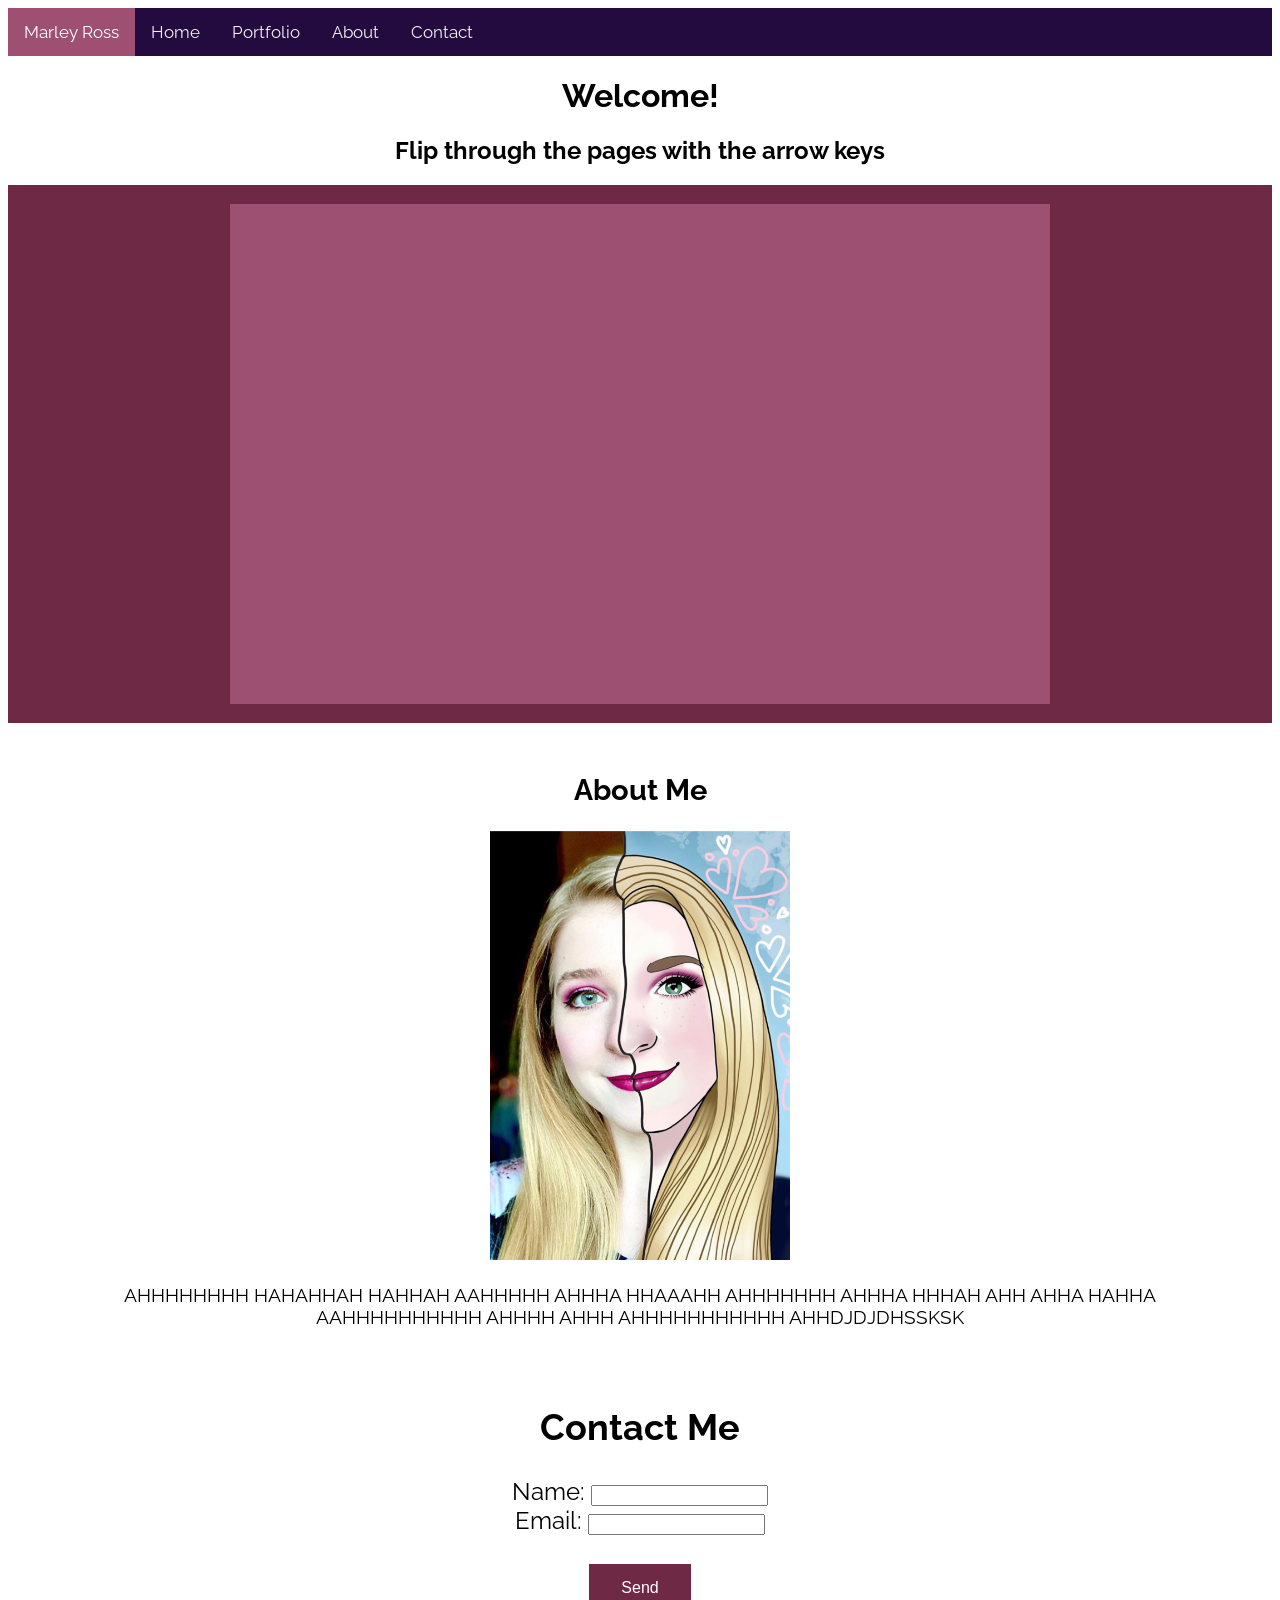
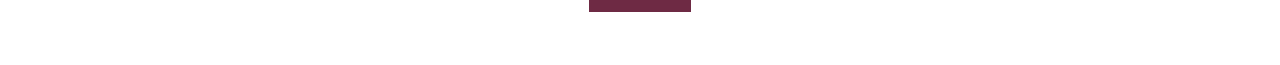
==== index.html @ e8fc82fb "added some stuff" ====
<!doctype html>
<html>
<head>
<script src="https://ajax.googleapis.com/ajax/libs/jquery/3.4.1/jquery.min.js"></script>
<!--Additional JS Library for turning pages http://www.turnjs.com/-->
<script type="text/javascript" src="turn.min.js"></script>
<!--Link JS-->
<script src="javaScript.js"></script>

<style>@import url('https://fonts.googleapis.com/css2?family=Raleway&display=swap');</style>
<style type="text/css">
/*
TEAL rgb(0,139,177)
DARK PURPLE #240B3f
PINK  #9E5073
*/
body{
	background:white;
	font-family: 'Raleway', sans-serif;
}
#magazine{
	width: 820px;
	height: 500px;
	background: #9E5073;
	margin: auto;
	
}
#magazine .turn-page{
	background-color: rgb(0,139,177);
	background-size:100% 100%;
}
.topnav {
  background-color:#240B3F;
  overflow: hidden;
}

/* Style the links inside the navigation bar */
.topnav a {
  float: left;
  color: #f2f2f2;
  text-align: center;
  padding: 14px 16px;
  text-decoration: none;
  font-size: 17px;
}

/* Change the color of links on hover */
.topnav a:hover {
  background-color: #ddd;
  color: black;
}

/* Add a color to the active/current link */
.topnav a.active {
  background-color: #9E5073;
  color: white;
}
#top-text {
	text-align: center;

}
#mag-background {
	background-color:#6E2A44;
}
#about {
	text-align: center;
	margin: auto;
	margin-top: 50px;
	padding-left: 100px;
	padding-right: 100px;
	/*background-color: #9E5073;*/
	font-size: larger;
}
#about img {
	width: 300px;
}
#contact {
	text-align: center;
	font-size: x-large;
}
button {
	background-color: #6E2A44;
  	border: none;
  	color: white;
  	padding: 15px 32px;
  	text-align: center;
  	text-decoration: none;
  	display: inline-block;
  	font-size: 16px;
}

</style>
</head>
<body>
	<div class="topnav">
		<a class="active" href=".topnav">Marley Ross</a>
		<a href="#top-text">Home</a>
		<a href="#portfolio">Portfolio</a>
		<a href="#about">About</a>
		<a href="#contact">Contact</a>
	  </div>
	<div id="top-text">
		<h1>Welcome!</h1>
		<h2>Flip through the pages with the arrow keys</h2>
	</div>	  
	<div id="mag-background">
		<br>
		<div id="portfolio">
			<div id="magazine">
				<div style="background-image:url(pages/00.png);"></div>
				<div style="background-image:url(pages/01.png);"></div>
				<div style="background-image:url(pages/02.png);"></div>
				<div style="background-image:url(pages/03.png);"></div>
				<div style="background-image:url(pages/04.png);"></div>
				<div style="background-image:url(pages/05.png);"></div>
				<div style="background-image:url(pages/06.png);"></div>
				<div style="background-image:url(pages/07.png);"></div>
				<div style="background-image:url(pages/08.png);"></div>
				<div style="background-image:url(pages/09.png);"></div>
			</div>
		</div>	
		<br>
	</div>
	<div id="about">
		<h2>About Me</h2>
		<img src="ToonMeProfile.png">
		<p>
			AHHHHHHHH HAHAHHAH HAHHAH AAHHHHH AHHHA HHAAAHH AHHHHHHH AHHHA HHHAH  AHH AHHA HAHHA AAHHHHHHHHHH
			AHHHH AHHH AHHHHHHHHHHH AHHDJDJDHSSKSK
		</p>
		

	</div>
	<div id="contact">
			<br>
			<h2>Contact Me</h2>
			<p>
			<form action="POST" name="example" onsubmit="return false;" href="http://localhost:5000/echo/">
				<label for="name">Name:</label> <input id="response-name" type="text" name="name"> <br>
				<label for="email">Email:</label> <input id="email" type="text" name="email"> <br>
				<br>
				<button id="disappear">Send</button>
			</form>
			<br>
			<p id="response-area">

			</p>
	</div>
	<div id="thanks">
		<h2>Thank you</h2>
	</div>

</body>
</html>
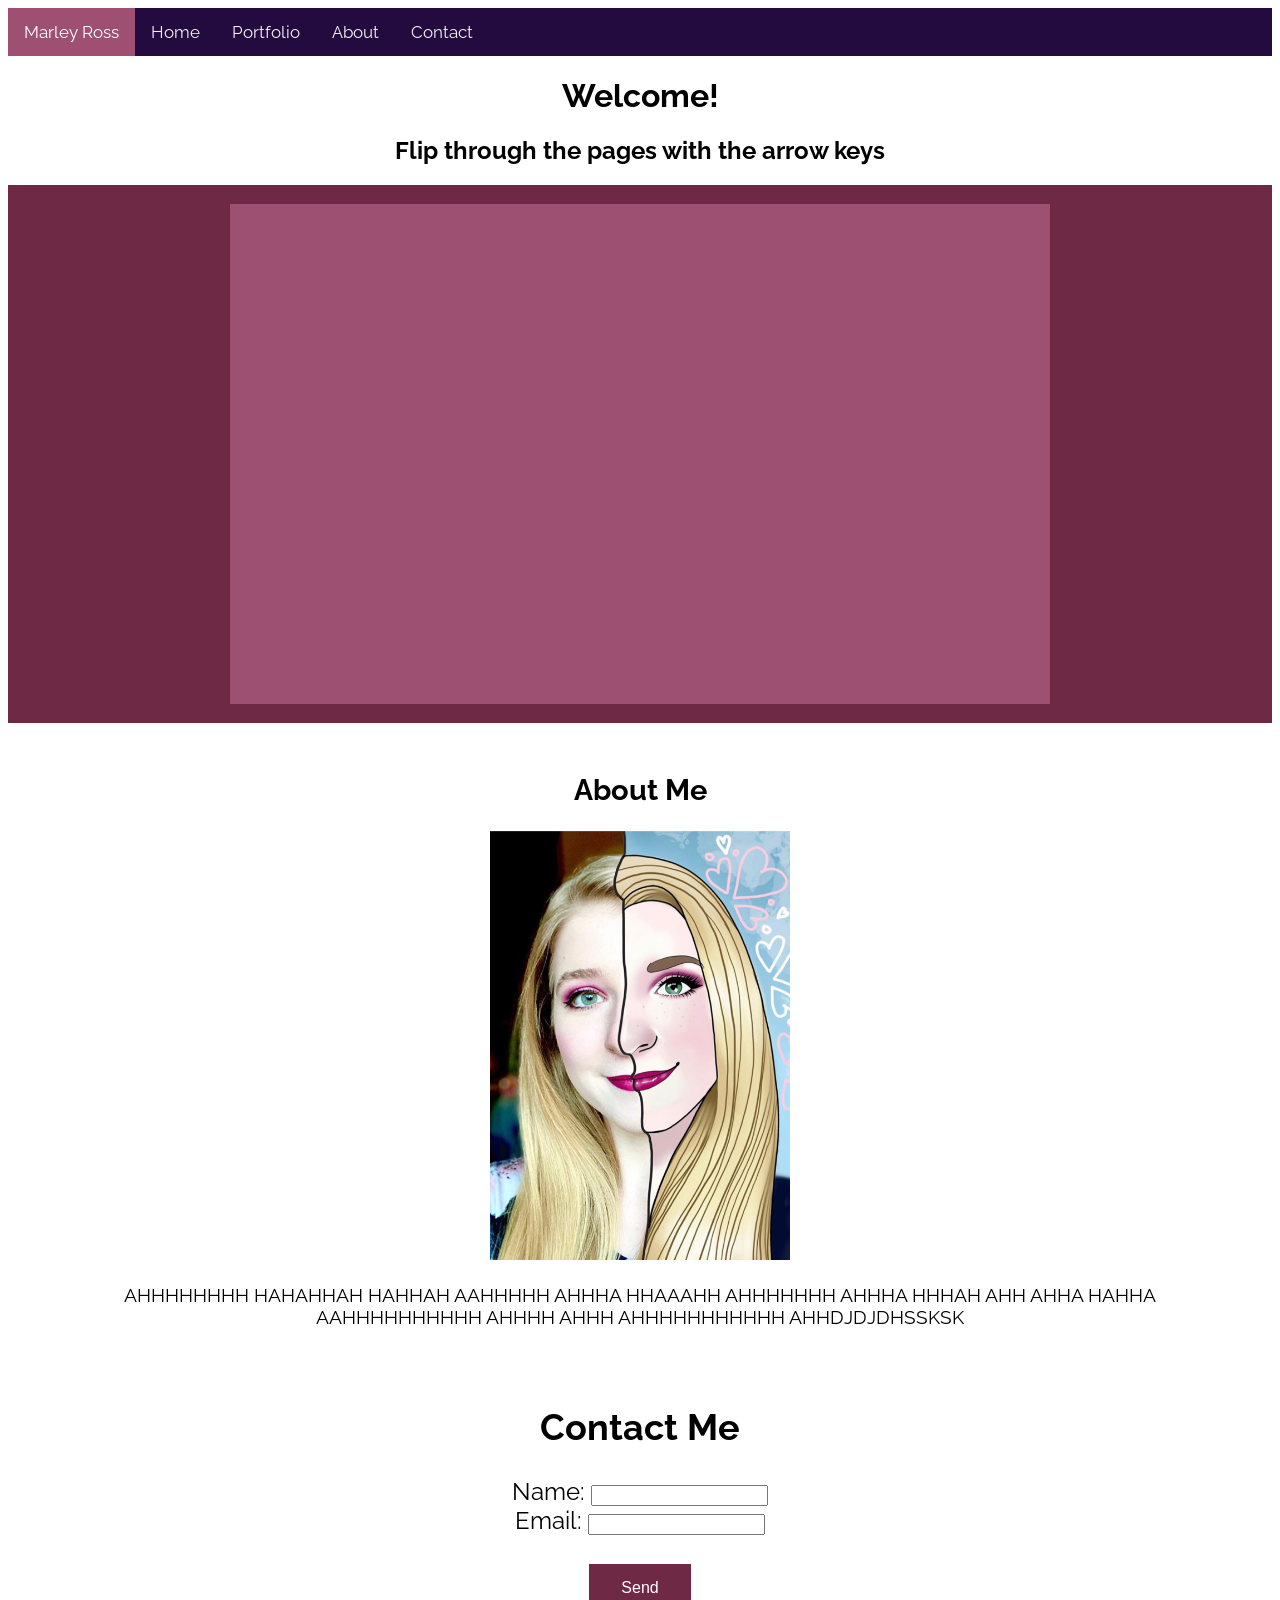
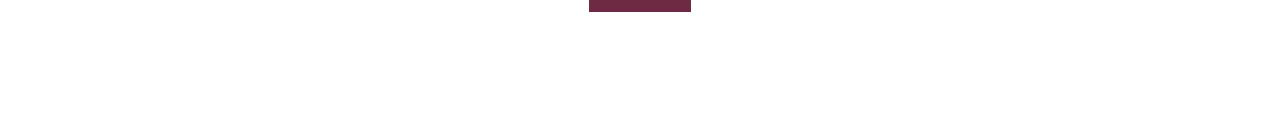
==== commit 1e6d0b58: "gah" ====
--- a/index.html
+++ b/index.html
@@ -17,6 +17,7 @@
 body{
 	background:white;
 	font-family: 'Raleway', sans-serif;
+	padding-bottom: 40px;
 }
 #magazine{
 	width: 820px;
@@ -88,6 +89,9 @@
   	display: inline-block;
   	font-size: 16px;
 }
+#thanks {
+	text-align: center;
+}
 
 </style>
 </head>
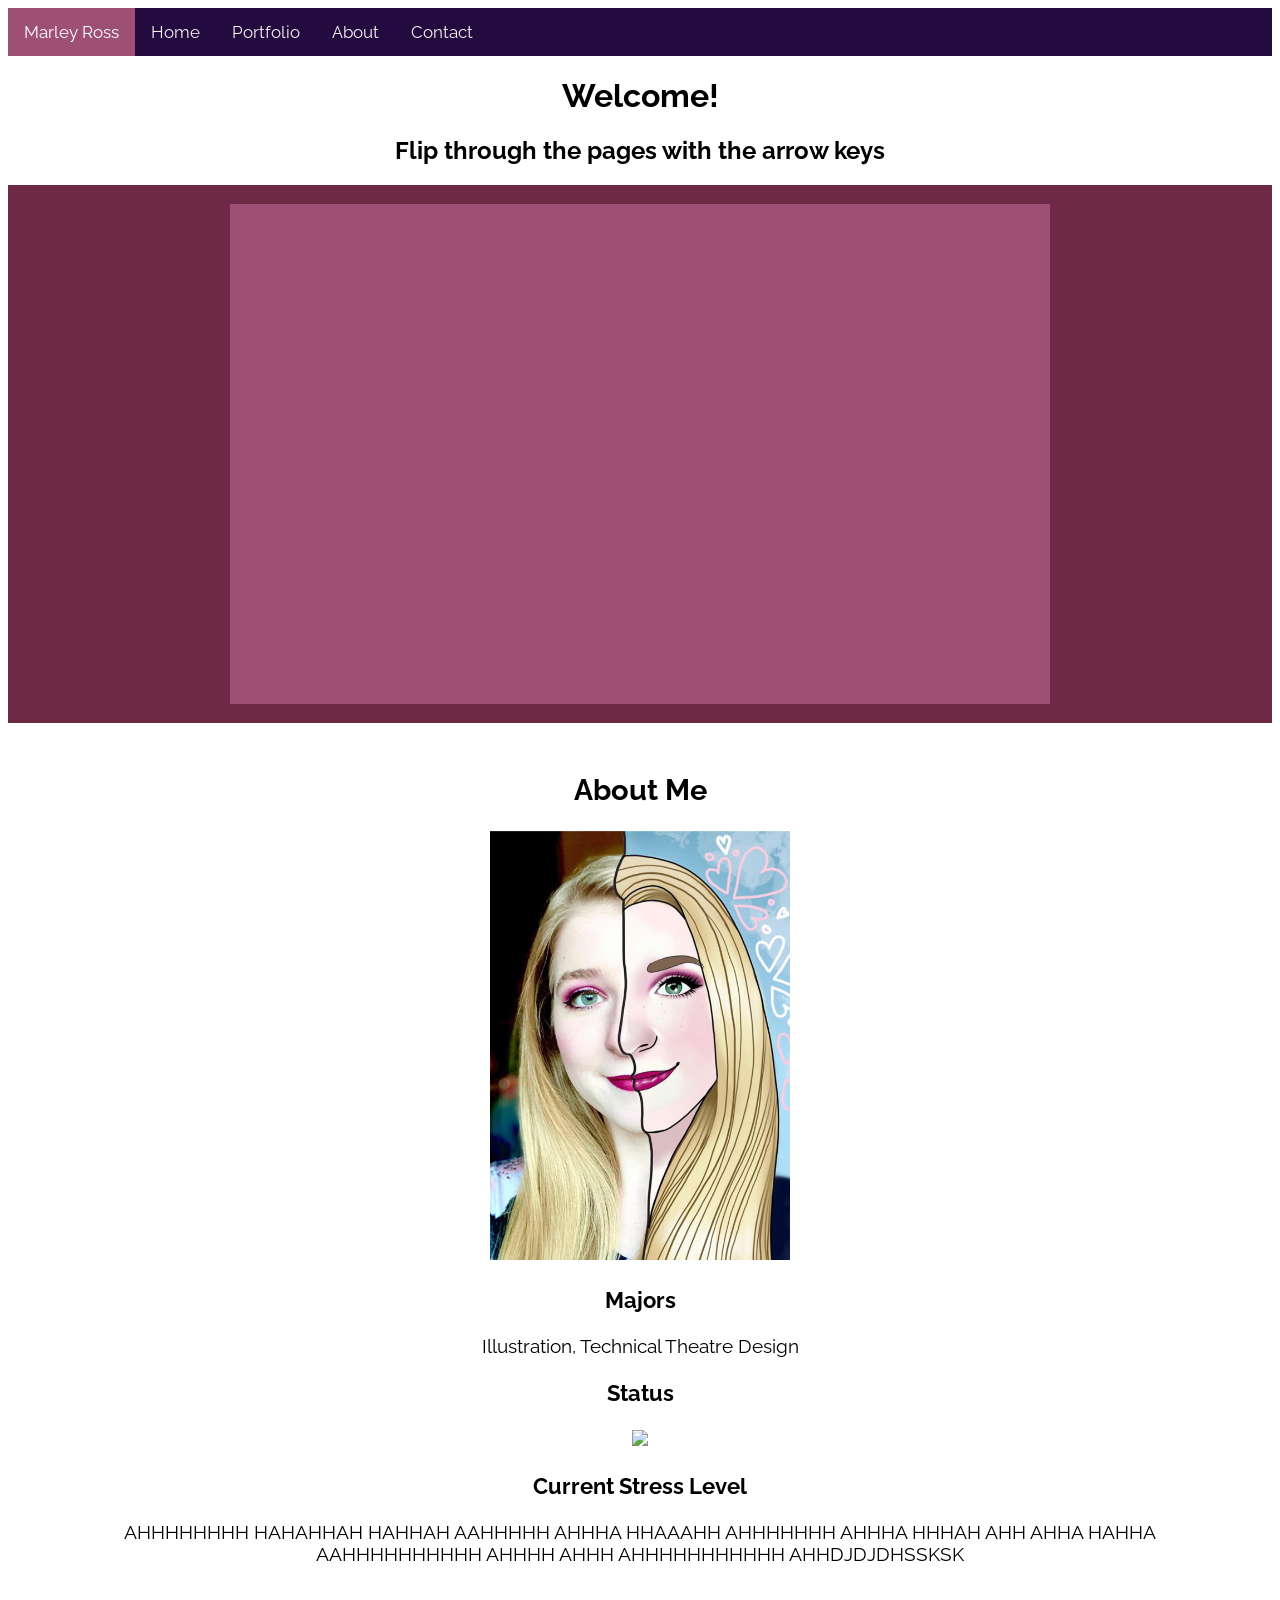
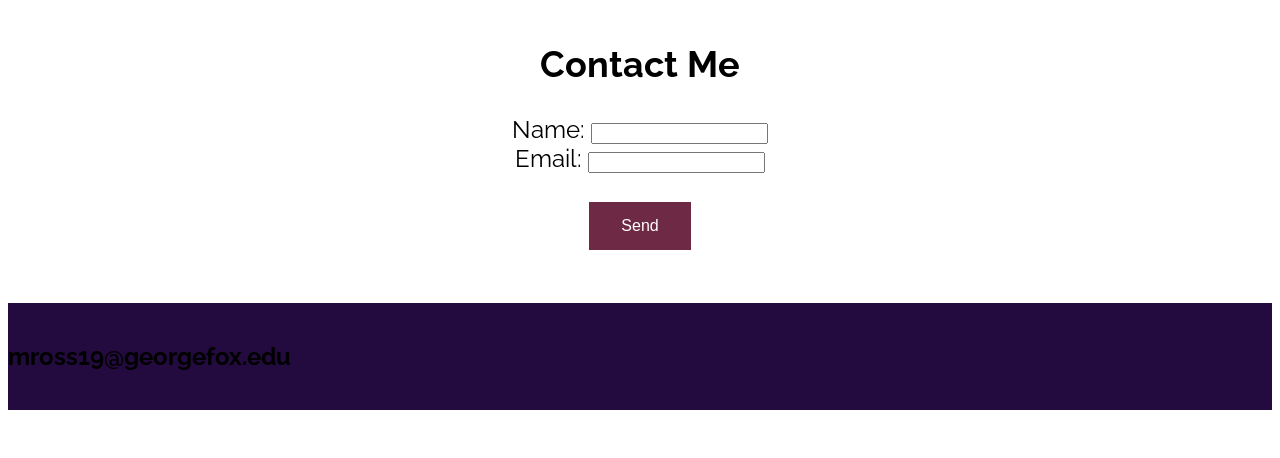
==== commit 41d5a9f2: "additions" ====
--- a/index.html
+++ b/index.html
@@ -92,7 +92,9 @@
 #thanks {
 	text-align: center;
 }
-
+#footer {
+	background-color:#240B3F;
+}
 </style>
 </head>
 <body>
@@ -128,6 +130,11 @@
 	<div id="about">
 		<h2>About Me</h2>
 		<img src="ToonMeProfile.png">
+		<h3>Majors</h3>
+		<p>Illustration, Technical Theatre Design</p>
+		<h3>Status</h3>
+		<img src="https://www.google.com/url?sa=i&url=http%3A%2F%2Fpixelartmaker.com%2Fart%2F92d43791e6f07e5&psig=AOvVaw1qbSb03esVmwRcytvD5f73&ust=1587880340482000&source=images&cd=vfe&ved=0CAIQjRxqFwoTCMC_ha_xgukCFQAAAAAdAAAAABAD">
+		<h3>Current Stress Level</h3>
 		<p>
 			AHHHHHHHH HAHAHHAH HAHHAH AAHHHHH AHHHA HHAAAHH AHHHHHHH AHHHA HHHAH  AHH AHHA HAHHA AAHHHHHHHHHH
 			AHHHH AHHH AHHHHHHHHHHH AHHDJDJDHSSKSK
@@ -153,6 +160,11 @@
 	<div id="thanks">
 		<h2>Thank you</h2>
 	</div>
+	<div id="footer">
+		<br>
+		<h2>mross19@georgefox.edu</h2>
+		<br>
+	</div>
 
 </body>
 </html>
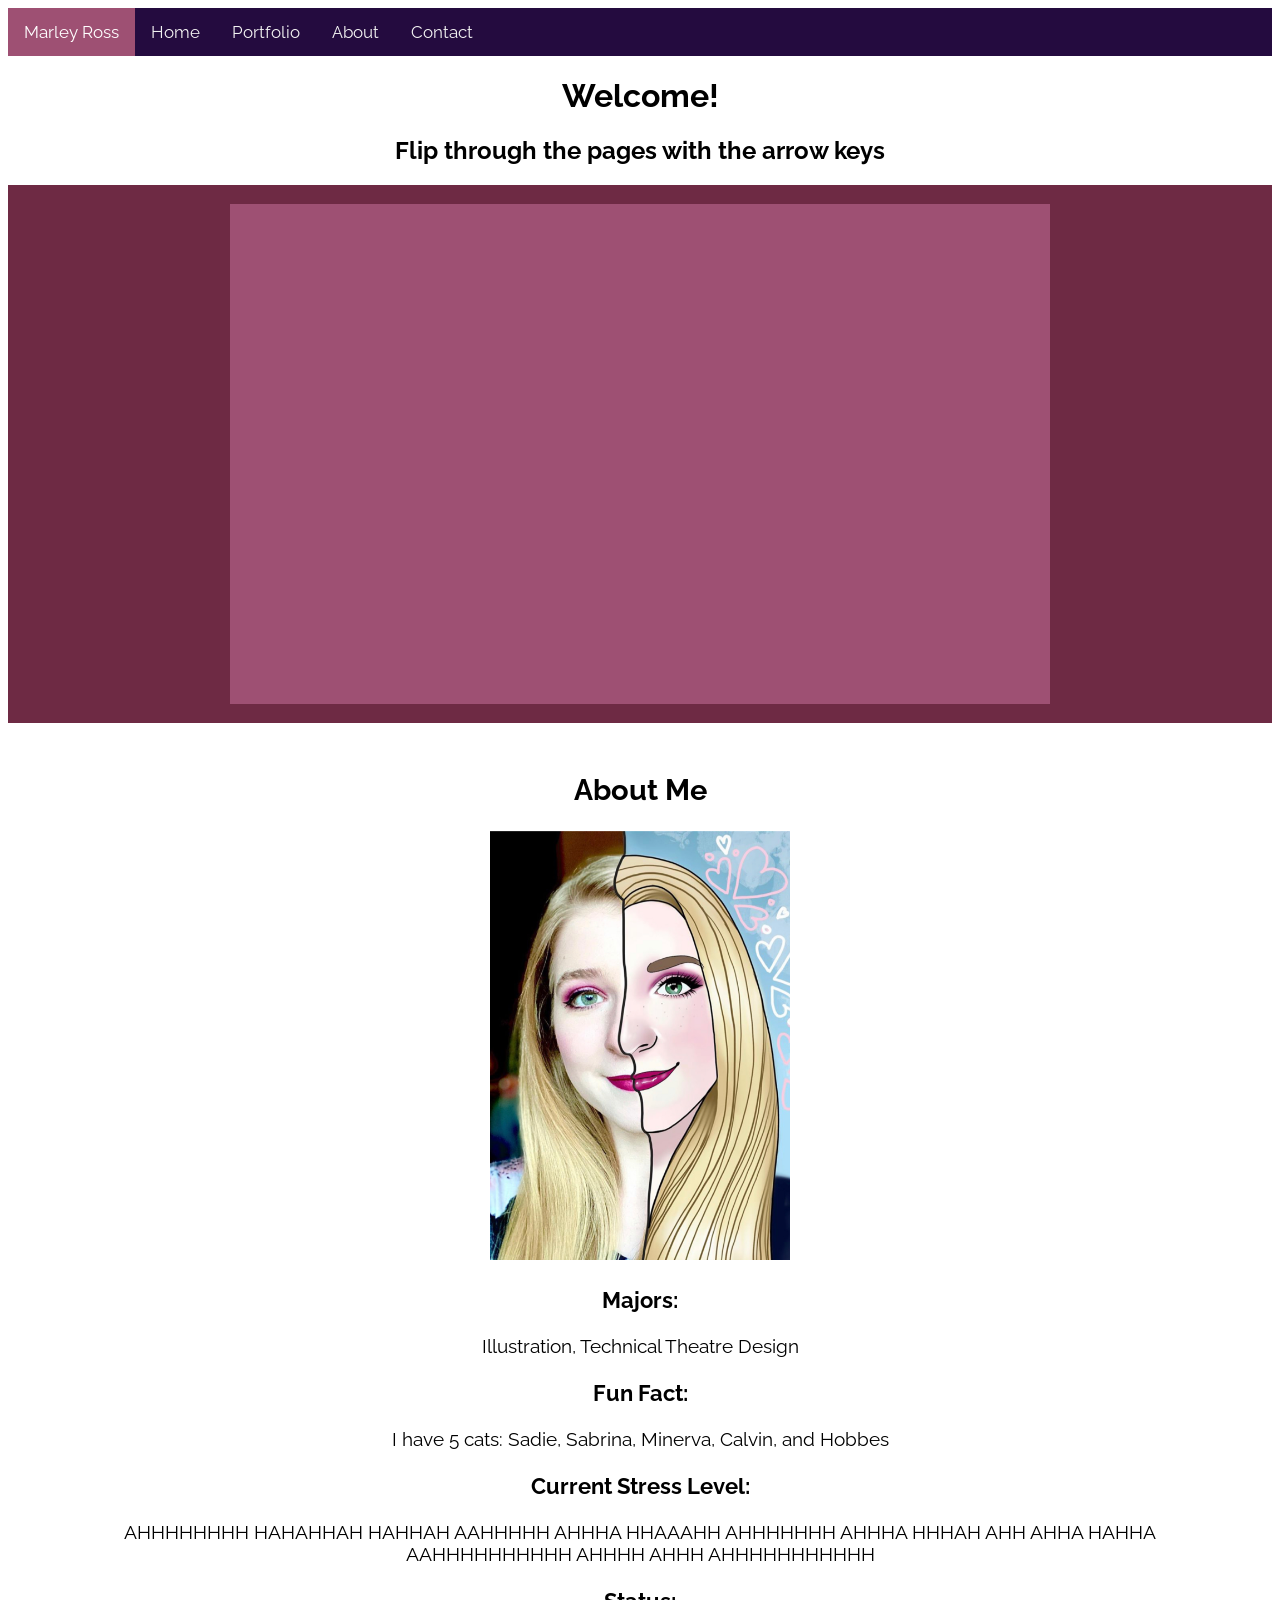
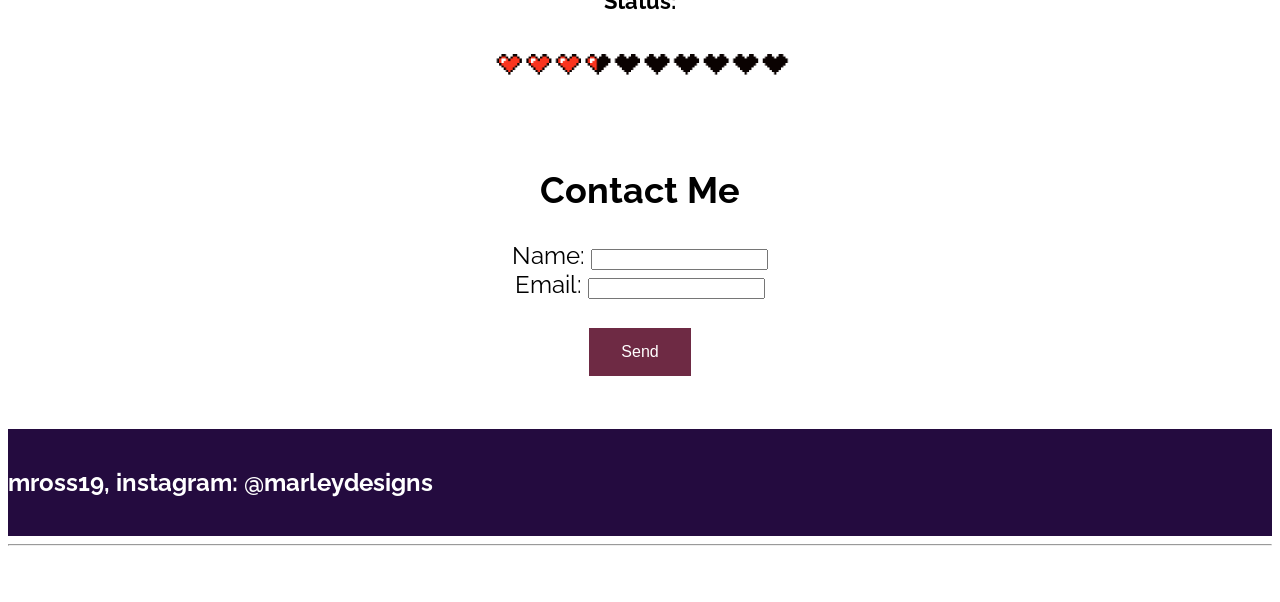
==== commit 00ce0f34: "df" ====
--- a/index.html
+++ b/index.html
@@ -94,6 +94,9 @@
 }
 #footer {
 	background-color:#240B3F;
+	color:white;
+	margin: 0px;
+	padding: 0px;
 }
 </style>
 </head>
@@ -101,7 +104,7 @@
 	<div class="topnav">
 		<a class="active" href=".topnav">Marley Ross</a>
 		<a href="#top-text">Home</a>
-		<a href="#portfolio">Portfolio</a>
+		<a href="#mag-background">Portfolio</a>
 		<a href="#about">About</a>
 		<a href="#contact">Contact</a>
 	  </div>
@@ -130,15 +133,17 @@
 	<div id="about">
 		<h2>About Me</h2>
 		<img src="ToonMeProfile.png">
-		<h3>Majors</h3>
+		<h3>Majors:</h3>
 		<p>Illustration, Technical Theatre Design</p>
-		<h3>Status</h3>
-		<img src="https://www.google.com/url?sa=i&url=http%3A%2F%2Fpixelartmaker.com%2Fart%2F92d43791e6f07e5&psig=AOvVaw1qbSb03esVmwRcytvD5f73&ust=1587880340482000&source=images&cd=vfe&ved=0CAIQjRxqFwoTCMC_ha_xgukCFQAAAAAdAAAAABAD">
-		<h3>Current Stress Level</h3>
+		<h3>Fun Fact:</h3>
+		<p>I have 5 cats: Sadie, Sabrina, Minerva, Calvin, and Hobbes</p>
+		<h3>Current Stress Level:</h3>
 		<p>
 			AHHHHHHHH HAHAHHAH HAHHAH AAHHHHH AHHHA HHAAAHH AHHHHHHH AHHHA HHHAH  AHH AHHA HAHHA AAHHHHHHHHHH
-			AHHHH AHHH AHHHHHHHHHHH AHHDJDJDHSSKSK
+			AHHHH AHHH AHHHHHHHHHHH
 		</p>
+		<h3>Status:</h3>
+		<img src="PixelArt.png">
 		
 
 	</div>
@@ -162,9 +167,11 @@
 	</div>
 	<div id="footer">
 		<br>
-		<h2>mross19@georgefox.edu</h2>
+		<h2>mross19, instagram: @marleydesigns</h2>
 		<br>
+		
 	</div>
+	<hr>
 
 </body>
 </html>
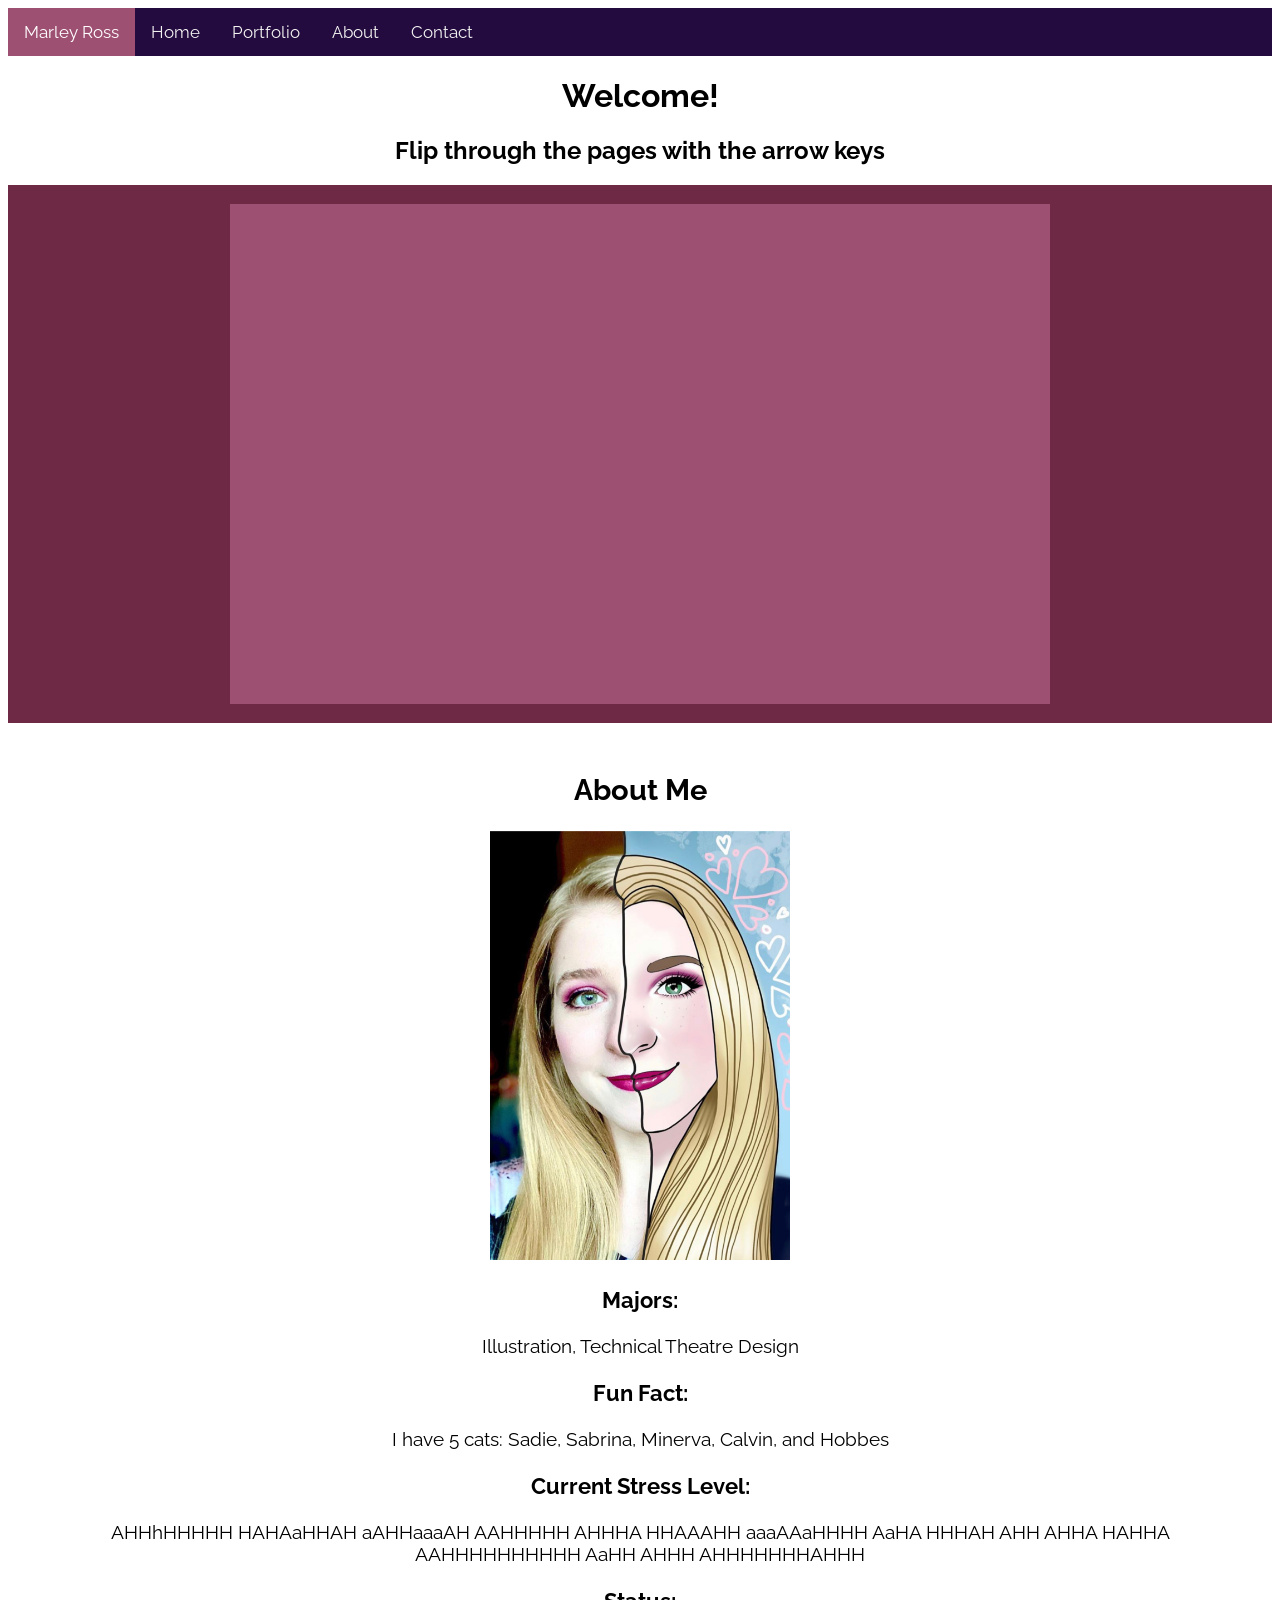
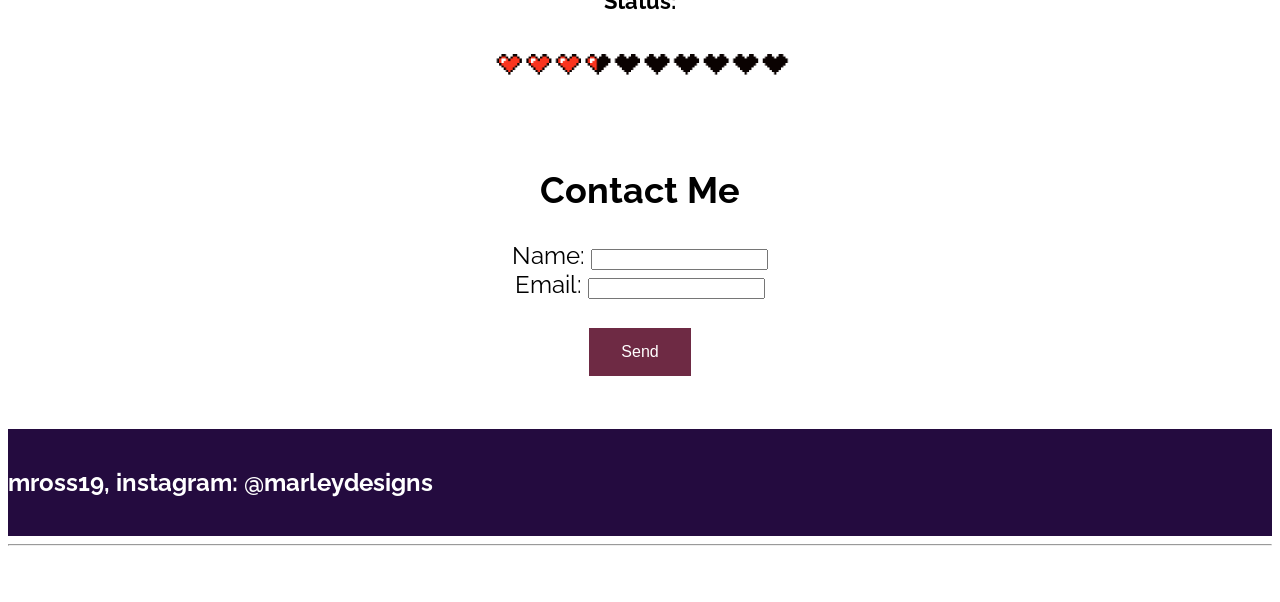
==== commit 2071046d: "yes" ====
--- a/index.html
+++ b/index.html
@@ -139,8 +139,8 @@
 		<p>I have 5 cats: Sadie, Sabrina, Minerva, Calvin, and Hobbes</p>
 		<h3>Current Stress Level:</h3>
 		<p>
-			AHHHHHHHH HAHAHHAH HAHHAH AAHHHHH AHHHA HHAAAHH AHHHHHHH AHHHA HHHAH  AHH AHHA HAHHA AAHHHHHHHHHH
-			AHHHH AHHH AHHHHHHHHHHH
+			AHHhHHHHH HAHAaHHAH aAHHaaaAH AAHHHHH AHHHA HHAAAHH aaaAAaHHHH AaHA HHHAH  AHH AHHA HAHHA AAHHHHHHHHHH
+			AaHH AHHH AHHHHHHHAHHH
 		</p>
 		<h3>Status:</h3>
 		<img src="PixelArt.png">
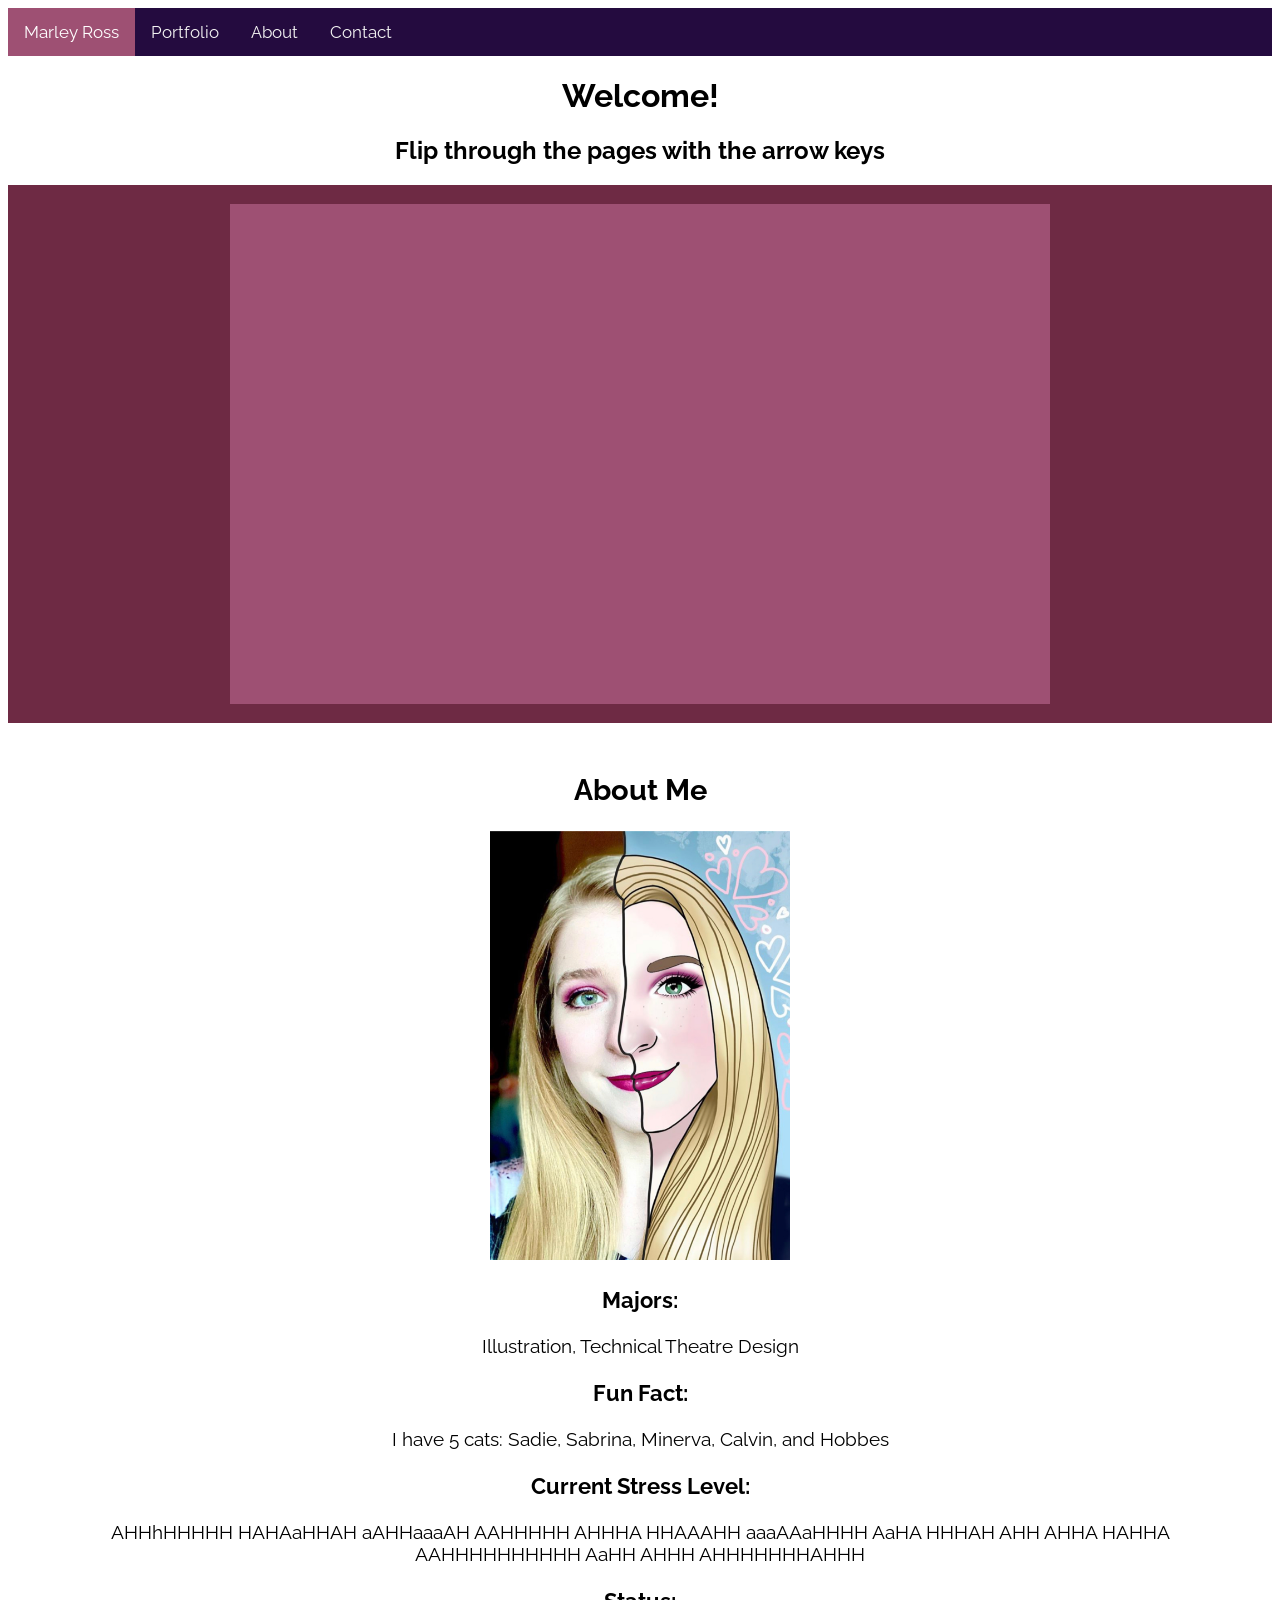
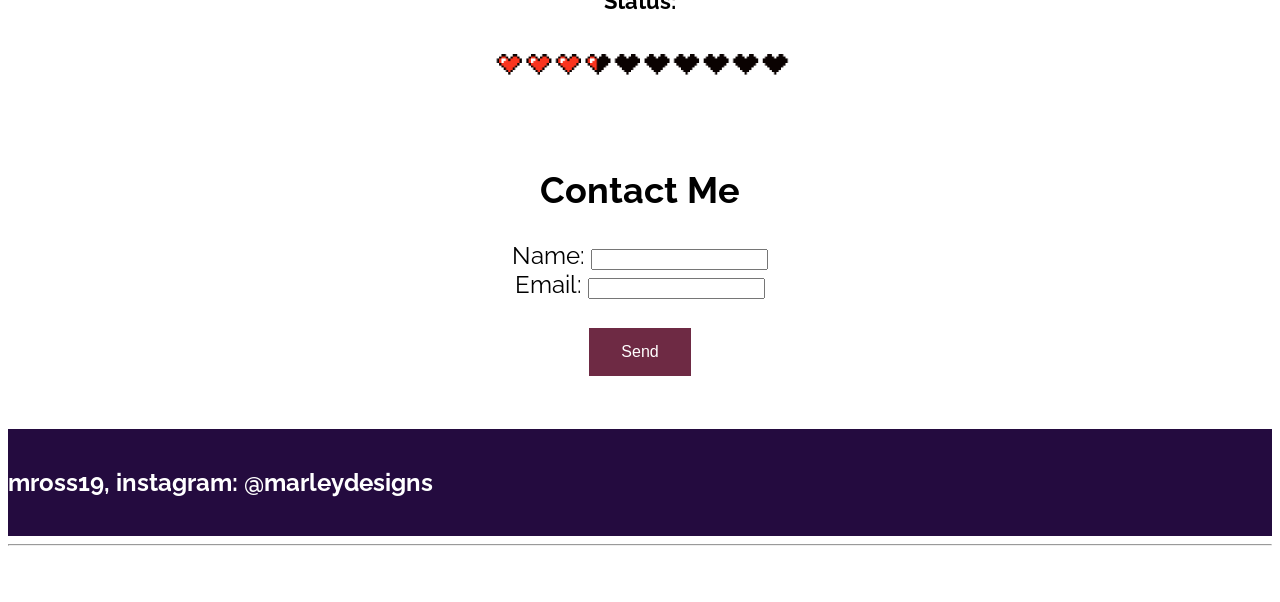
==== commit 003a36e8: "screme" ====
--- a/index.html
+++ b/index.html
@@ -94,7 +94,7 @@
 }
 #footer {
 	background-color:#240B3F;
-	color:white;
+	color: white;
 	margin: 0px;
 	padding: 0px;
 }
@@ -103,7 +103,6 @@
 <body>
 	<div class="topnav">
 		<a class="active" href=".topnav">Marley Ross</a>
-		<a href="#top-text">Home</a>
 		<a href="#mag-background">Portfolio</a>
 		<a href="#about">About</a>
 		<a href="#contact">Contact</a>
@@ -169,7 +168,6 @@
 		<br>
 		<h2>mross19, instagram: @marleydesigns</h2>
 		<br>
-		
 	</div>
 	<hr>
 
